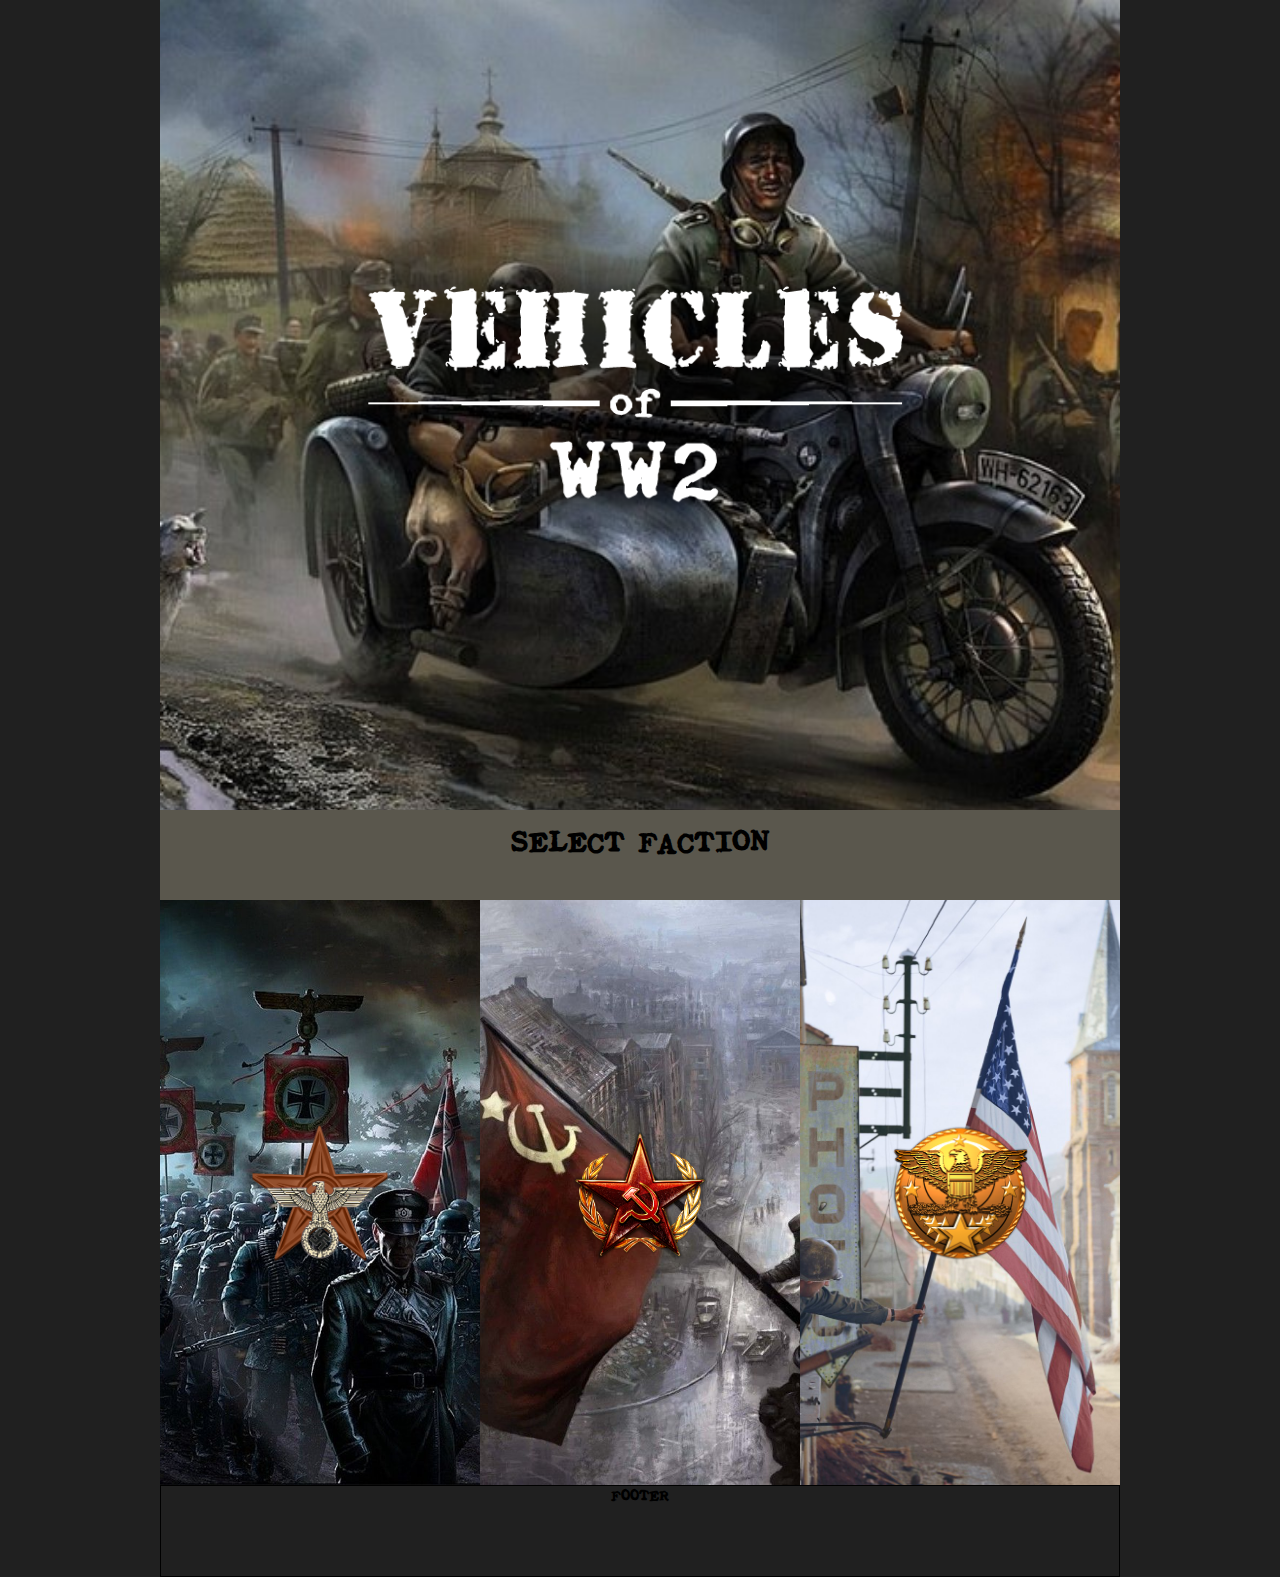
==== index.html @ 33fcc514 "Add files via upload" ====
<!DOCTYPE html>
<html lang="en">
	<head>
		<title>VEHICLES of WW2</title>
		<meta charset="UTF-8">
		<meta name="viewport" content="width=device-width, initial-scale=1.0">
		<link rel="stylesheet" type="text/css" href="css/menu.css">
	</head>
	<body>
		<header>
			<div id="nazov">
			</div> 
		</header>
		<article>
			<h1>SELECT FACTION</h1>
		</article>
		<nav>
			<section id ="ger">
				<div class="glogo"></div>
				<span><h2>GERMAN ARMY</h2></span>
			</section>
			<section id ="sov">

				<div class="slogo">
				</div>
				<span><h2>SOVIET ARMY</h2></span>
			</section>
			<section id ="us">

				<div class="ulogo">
				</div>
				<span><h2>US ARMY</h2></span>
			</section>
		</nav>
		<footer>
			<h1>FOOTER</h1>
		</footer>
	</body>
</html>
---- css/menu.css ----
html, body, div, span, applet, object, iframe,
h1, h2, h3, h4, h5, h6, p, blockquote, pre,
a, abbr, acronym, address, big, cite, code,
del, dfn, em, img, ins, kbd, q, s, samp,
small, strike, strong, sub, sup, tt, var,
b, u, i, center,
dl, dt, dd, ol, ul, li,
fieldset, form, label, legend,
table, caption, tbody, tfoot, thead, tr, th, td,
article, aside, canvas, details, embed, 
figure, figcaption, footer, header, hgroup, 
menu, nav, output, ruby, section, summary,
time, mark, audio, video {
	margin: 0;
	padding: 0;
	border: 0;
	font-size: 100%;
	font-family: typewriter;
	vertical-align: baseline;
}
@font-face {
    font-family: typewriter;
    src: url(../font/myFont.ttf);
}
@media only screen and (min-width:960px){
	#nazov{
	width:90%;
	height:75%;

    }
	html{
		background-color:#202020;
	}
	body{
		width:960px;
		margin:auto;
	}
	nav{
		height:65%;
		display: flex;
	}
	nav :hover{
	flex:3;
    }

	body 
		section{
			position:relative;
			flex:2;
			transition: 0.3s;
		}
	section div{
		width:135px;
		height:135px;
	}
	section div:hover{
		width: 165px;
		height: 165px;	
	}
	section:hover span{
		height: 15%;	
	}
	span{
  	height: 0;
   }
}
@media only screen and (max-width:960px) and (min-width:600px){
	#nazov{
	width:90%;
	height:75%;

    }
	nav{
		height:50%;
		display: flex;
	}

	nav :hover{
	flex:3;

	}
	body 
		section{
			position:relative;
			flex:2;
			transition: 0.3s;
		}
	section div{
		width:115px;
		height:115px;
	}
	section div:hover{
		width: 135px;
		height: 135px;	
	}
	section:hover span{
		height: 15%;	
	}
	span{
  	height: 0;
    }
	
}
@media only screen and (max-width:600px){
	#nazov{
	width:80%;
	height:50%;
	}
	nav{
		height:90%;
		display: flex;
		flex-direction: column;
	}
	section{
		position:relative;
		flex:1;

	}
	section div{
		width:90px;
		height:90px;
	}
	span{
  	height: 20%;
    }	
}
html, body{
	height:100%;
}
header{
	background-image:url("../img/menu_h.jpg");
	background-repeat:no-repeat;
	background-size:cover;
	background-position:center;
	background-attachment:fixed;
	/*-webkit-filter: contrast(110%);
	filter: contrast(110%);
	-webkit-filter: saturate(1.5);
	filter: saturate(1.5);
	text-align:center;*/
	height: 90%;
}
nav{
	text-align:center;

}
article{
	height:10%;
	text-align: center;
	font-size:2rem;
	color: black;
	background-color:#5a574d;
}
article 
	h1{
	padding: 13px;
}
footer{
	border: 1px solid black;
	height: 10%;
	text-align:center;
}
#nazov{
	background-image: url("../img/Vehicles.png");
	background-size:cover; 
	background-repeat:no-repeat;
	background-position:center;
	position:relative;
	top:50%;
	left:50%;
	transform: translate(-50%, -50%);
}
#ger{
	background-repeat:no-repeat;
	background-size:cover;
	background-position:center;
	background-image: url("../img/ger.jpg");
}
#sov{
	background-repeat:no-repeat;
	background-size:cover;
	background-position:center;
	background-image: url("../img/sov.jpg");
}
#us{
	background-repeat:no-repeat;
	background-size:cover;
	background-position:center;
	background-image: url("../img/us.jpg");
}
section div{
	position:relative;
		top:50%;
		left:50%;
		transform: translate(-50%, -50%);
}
.glogo{
	background-repeat:no-repeat;
	background-size:cover;
	background-position:center;
	background-image: url("../img/ger_logo.png");
}
.slogo{
	background-repeat:no-repeat;
	background-size:cover;
	background-position:center;
	background-image: url("../img/sov_logo.png");
}
.ulogo{
	background-repeat:no-repeat;
	background-size:cover;
	background-position:center;
	background-image: url("../img/us_logo.png");
}
span{
  position: absolute;
  bottom: 0;
  left: 0;
  right: 0;
  background-color: #008CBA;
  overflow: hidden;
  width: 100%;
  transition: 0.5s ease;
}
span h2{
	font-weight:bold;
	white-space: nowrap; 
   color: black;
   font-size: 1.5rem;
   position: absolute;
   overflow: hidden;
   top: 50%;
   left: 50%;
   transform: translate(-50%, -50%);
  -ms-transform: translate(-50%, -50%);
}
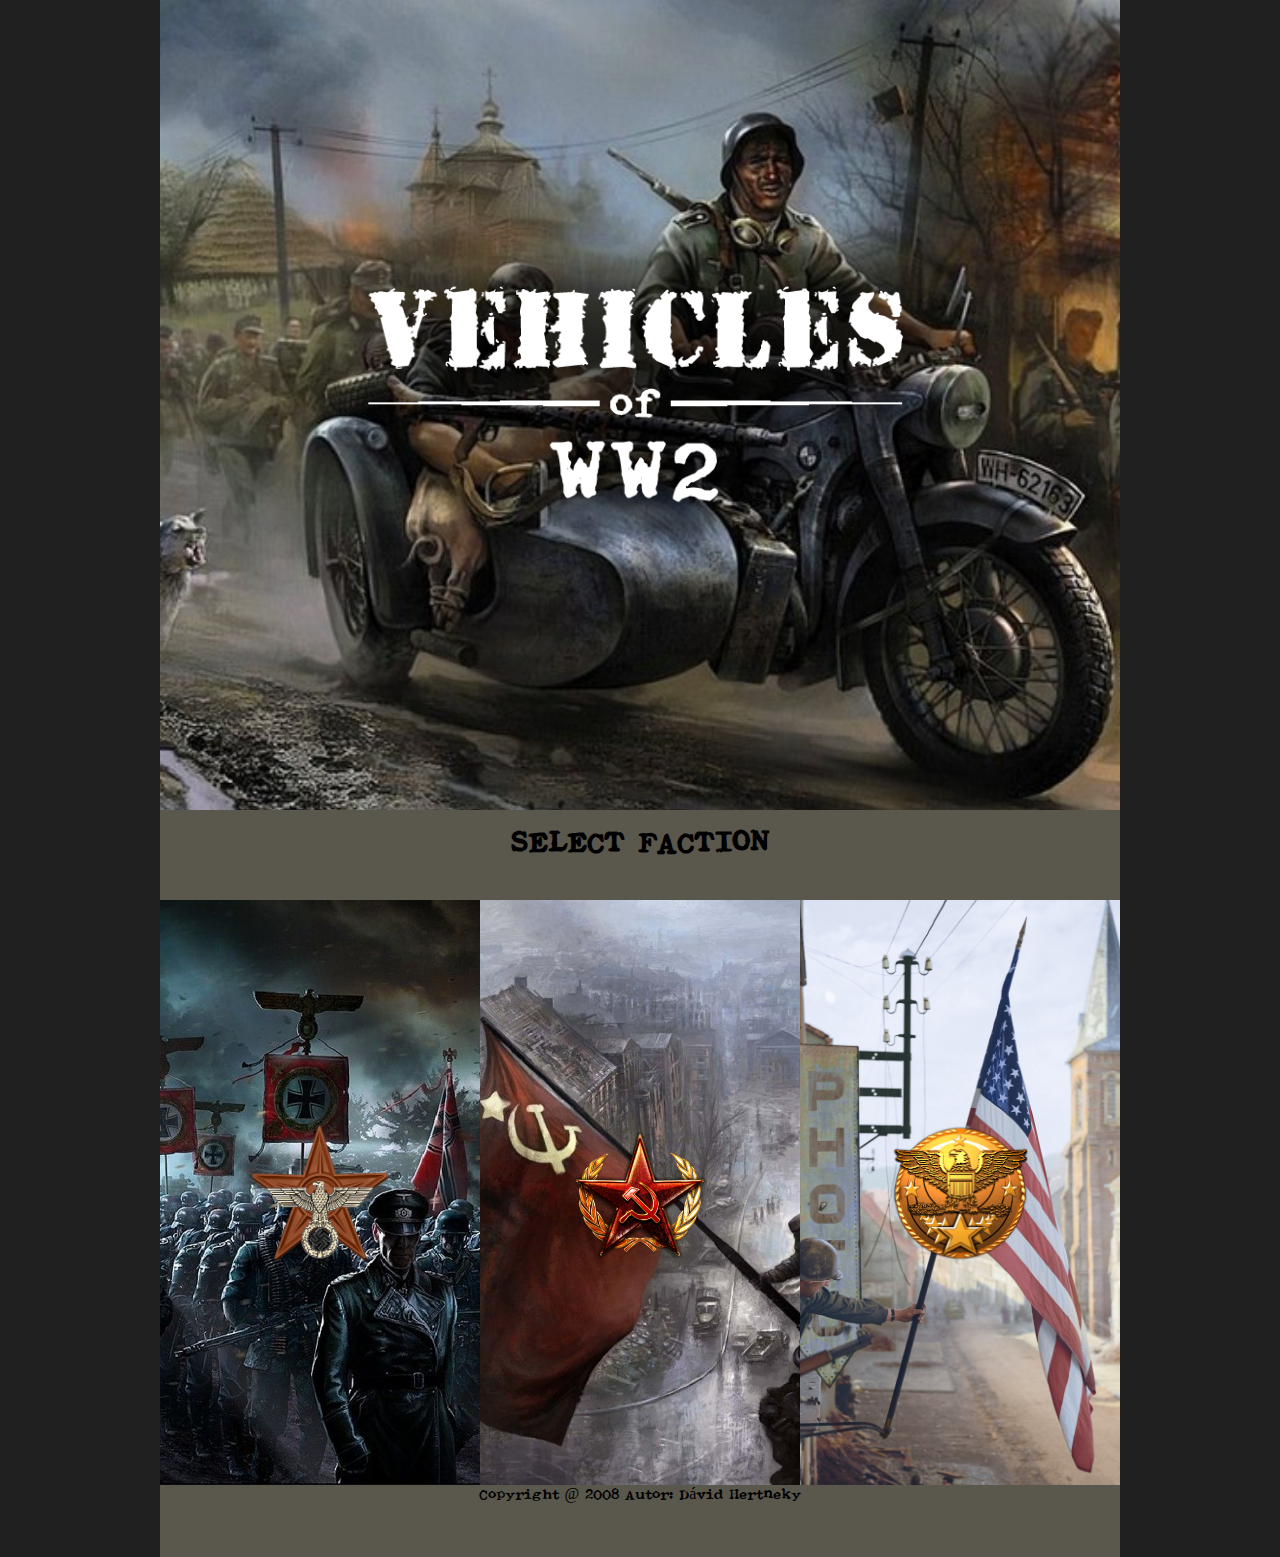
==== commit 4d1934ed: "Add files via upload" ====
--- a/index.html
+++ b/index.html
@@ -16,24 +16,23 @@
 		</article>
 		<nav>
 			<section id ="ger">
-				<div class="glogo"></div>
-				<span><h2>GERMAN ARMY</h2></span>
+				<div title="German Army - Faction" class="logo" id="glogo" onclick="location.href='html/ger.html'"></div>
+				<div class="text" id="gtext"><h2>GERMAN ARMY</h2></div>
 			</section>
 			<section id ="sov">
-
-				<div class="slogo">
+				<div title="Soviet Army - Faction" class="logo" id="slogo" onclick="location.href='html/sov.html'">
 				</div>
-				<span><h2>SOVIET ARMY</h2></span>
+				<div class="text"  id="stext"><h2>SOVIET ARMY</h2></div>
 			</section>
 			<section id ="us">
 
-				<div class="ulogo">
+				<div title="US Army - Faction" class="logo" id="ulogo" onclick="location.href='html/us.html'">
 				</div>
-				<span><h2>US ARMY</h2></span>
+				<div class="text" id="utext"><h2>US ARMY</h2></div>
 			</section>
 		</nav>
 		<footer>
-			<h1>FOOTER</h1>
+			<p>Copyright @ 2008 Autor: Dávid Hertneky</p>
 		</footer>
 	</body>
 </html>
--- a/css/menu.css
+++ b/css/menu.css
@@ -22,6 +22,9 @@
     font-family: typewriter;
     src: url(../font/myFont.ttf);
 }
+* {
+	box-sizing: border-box;
+}
 @media only screen and (min-width:960px){
 	#nazov{
 	width:90%;
@@ -49,18 +52,18 @@
 			flex:2;
 			transition: 0.3s;
 		}
-	section div{
+	section .logo{
 		width:135px;
 		height:135px;
 	}
-	section div:hover{
+	section .logo:hover{
 		width: 165px;
 		height: 165px;	
 	}
-	section:hover span{
+	section:hover .text{
 		height: 15%;	
 	}
-	span{
+	.text{
   	height: 0;
    }
 }
@@ -85,18 +88,18 @@
 			flex:2;
 			transition: 0.3s;
 		}
-	section div{
+	section .logo{
 		width:115px;
 		height:115px;
 	}
-	section div:hover{
+	section .logo:hover{
 		width: 135px;
 		height: 135px;	
 	}
-	section:hover span{
+	section:hover .text{
 		height: 15%;	
 	}
-	span{
+	.text{
   	height: 0;
     }
 	
@@ -116,11 +119,11 @@
 		flex:1;
 
 	}
-	section div{
+	section .logo{
 		width:90px;
 		height:90px;
 	}
-	span{
+	.text{
   	height: 20%;
     }	
 }
@@ -156,8 +159,8 @@
 	padding: 13px;
 }
 footer{
-	border: 1px solid black;
-	height: 10%;
+	background-color:#5a574d;
+	height: 8%;
 	text-align:center;
 }
 #nazov{
@@ -188,41 +191,40 @@
 	background-position:center;
 	background-image: url("../img/us.jpg");
 }
-section div{
+section .logo{
 	position:relative;
 		top:50%;
 		left:50%;
 		transform: translate(-50%, -50%);
 }
-.glogo{
+#glogo{
 	background-repeat:no-repeat;
 	background-size:cover;
 	background-position:center;
 	background-image: url("../img/ger_logo.png");
 }
-.slogo{
+#slogo{
 	background-repeat:no-repeat;
 	background-size:cover;
 	background-position:center;
 	background-image: url("../img/sov_logo.png");
 }
-.ulogo{
+#ulogo{
 	background-repeat:no-repeat;
 	background-size:cover;
 	background-position:center;
 	background-image: url("../img/us_logo.png");
 }
-span{
+.text{
   position: absolute;
   bottom: 0;
   left: 0;
   right: 0;
-  background-color: #008CBA;
   overflow: hidden;
   width: 100%;
   transition: 0.5s ease;
 }
-span h2{
+.text h2{
 	font-weight:bold;
 	white-space: nowrap; 
    color: black;
@@ -233,4 +235,19 @@
    left: 50%;
    transform: translate(-50%, -50%);
   -ms-transform: translate(-50%, -50%);
+}
+#gtext{
+	background-color:rgb(106, 117, 115);
+}
+#utext{
+	background-color:rgb(113, 117, 106);
+}
+#stext{
+	background-color:rgb(117, 111, 106);
+}
+div a {
+	background-color: black;
+	position: absolute;
+	width: 100%;
+	height: 100%;
 }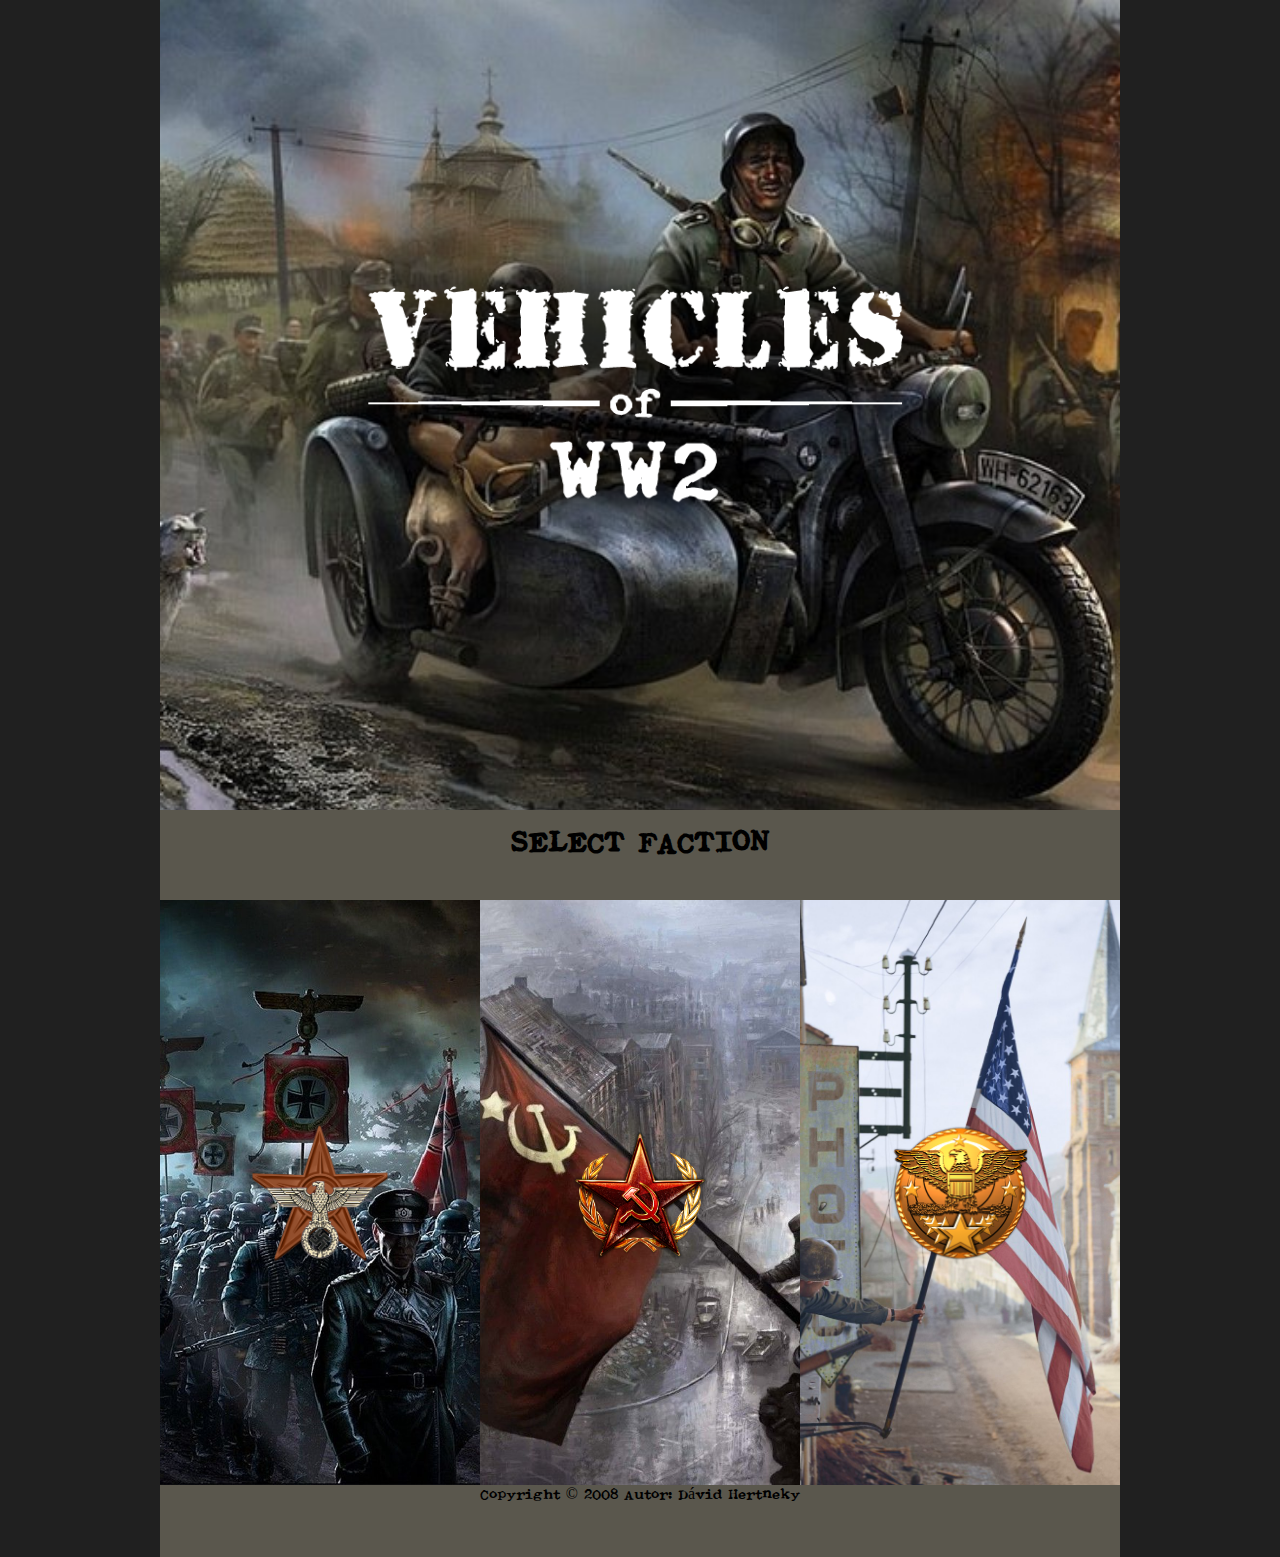
==== commit 33d2c3f4: "Update index.html" ====
--- a/index.html
+++ b/index.html
@@ -2,6 +2,9 @@
 <html lang="en">
 	<head>
 		<title>VEHICLES of WW2</title>
+		<meta property="og:url" content="https://herty999.github.io/herty-page/">
+		<meta property="og:type" content="article">
+		<meta property="og:title" content="VEHICLES of WW2">
 		<meta charset="UTF-8">
 		<meta name="viewport" content="width=device-width, initial-scale=1.0">
 		<link rel="stylesheet" type="text/css" href="css/menu.css">
@@ -32,7 +35,7 @@
 			</section>
 		</nav>
 		<footer>
-			<p>Copyright @ 2008 Autor: Dávid Hertneky</p>
+			<p>Copyright &copy; 2008 Autor: Dávid Hertneky</p>
 		</footer>
 	</body>
 </html>
